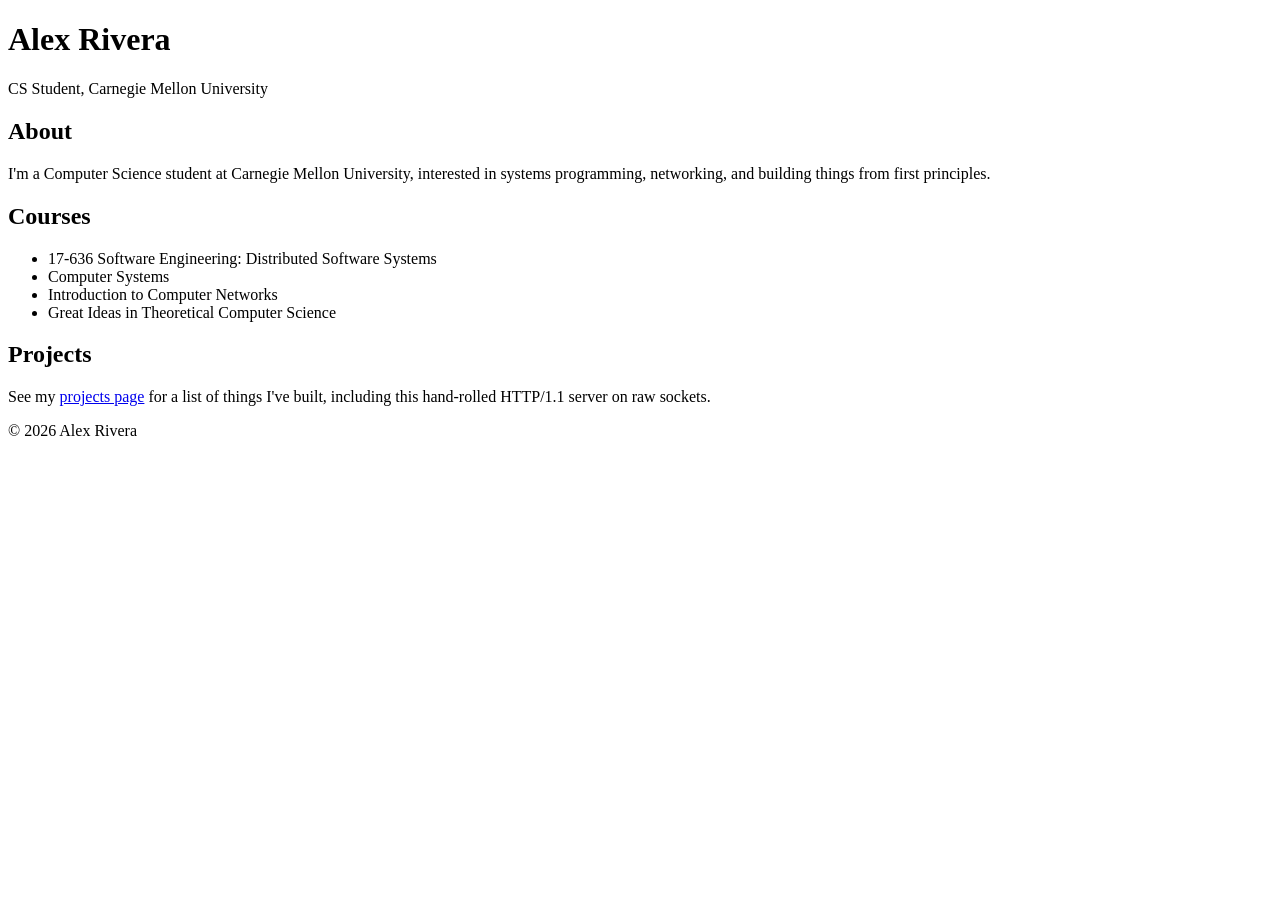
==== public/index.html @ e8ceadd6 "step1: demo app (src/app.py + public/) app.py wires Router(static_handler=static.serve) plus the two" ====
<!DOCTYPE html>
<html lang="en">
<head>
<meta charset="utf-8">
<title>Alex Rivera</title>
<link rel="stylesheet" href="/style.css">
</head>
<body>
<header>
<h1>Alex Rivera</h1>
<p>CS Student, Carnegie Mellon University</p>
</header>
<main>
<section>
<h2>About</h2>
<p>I'm a Computer Science student at Carnegie Mellon University, interested
in systems programming, networking, and building things from first
principles.</p>
</section>
<section>
<h2>Courses</h2>
<ul>
<li>17-636 Software Engineering: Distributed Software Systems</li>
<li>Computer Systems</li>
<li>Introduction to Computer Networks</li>
<li>Great Ideas in Theoretical Computer Science</li>
</ul>
</section>
<section>
<h2>Projects</h2>
<p>See my <a href="/projects.html">projects page</a> for a list of things
I've built, including this hand-rolled HTTP/1.1 server on raw sockets.</p>
</section>
</main>
<footer>
<p>&copy; 2026 Alex Rivera</p>
</footer>
</body>
</html>
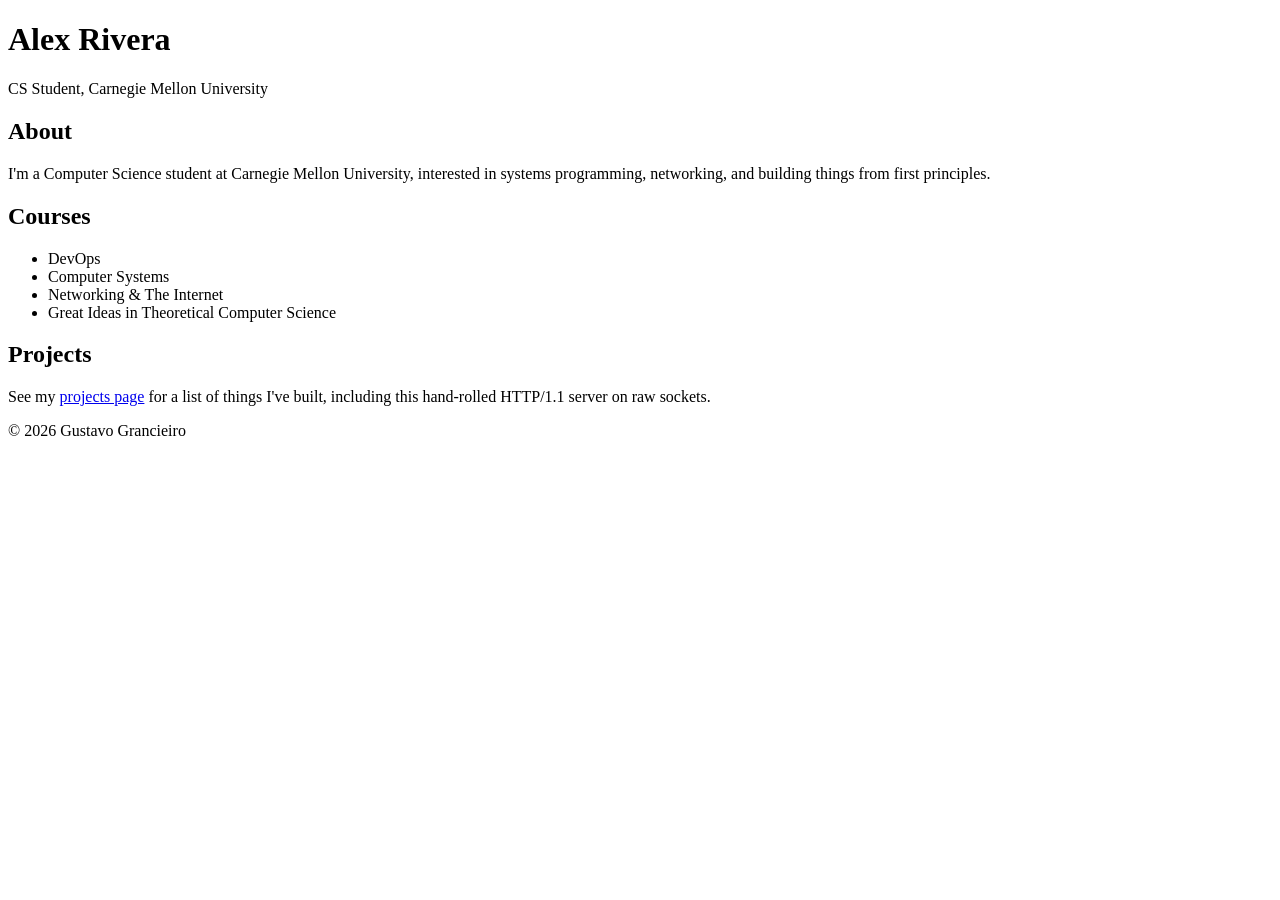
==== commit 56dd8488: "small nitpick in HTML file" ====
--- a/public/index.html
+++ b/public/index.html
@@ -1,39 +1,43 @@
-<!DOCTYPE html>
+<!doctype html>
 <html lang="en">
-<head>
-<meta charset="utf-8">
-<title>Alex Rivera</title>
-<link rel="stylesheet" href="/style.css">
-</head>
-<body>
-<header>
-<h1>Alex Rivera</h1>
-<p>CS Student, Carnegie Mellon University</p>
-</header>
-<main>
-<section>
-<h2>About</h2>
-<p>I'm a Computer Science student at Carnegie Mellon University, interested
-in systems programming, networking, and building things from first
-principles.</p>
-</section>
-<section>
-<h2>Courses</h2>
-<ul>
-<li>17-636 Software Engineering: Distributed Software Systems</li>
-<li>Computer Systems</li>
-<li>Introduction to Computer Networks</li>
-<li>Great Ideas in Theoretical Computer Science</li>
-</ul>
-</section>
-<section>
-<h2>Projects</h2>
-<p>See my <a href="/projects.html">projects page</a> for a list of things
-I've built, including this hand-rolled HTTP/1.1 server on raw sockets.</p>
-</section>
-</main>
-<footer>
-<p>&copy; 2026 Alex Rivera</p>
-</footer>
-</body>
+  <head>
+    <meta charset="utf-8" />
+    <title>Gustavo Grancieiro</title>
+    <link rel="stylesheet" href="/style.css" />
+  </head>
+  <body>
+    <header>
+      <h1>Alex Rivera</h1>
+      <p>CS Student, Carnegie Mellon University</p>
+    </header>
+    <main>
+      <section>
+        <h2>About</h2>
+        <p>
+          I'm a Computer Science student at Carnegie Mellon University,
+          interested in systems programming, networking, and building things
+          from first principles.
+        </p>
+      </section>
+      <section>
+        <h2>Courses</h2>
+        <ul>
+          <li>DevOps</li>
+          <li>Computer Systems</li>
+          <li>Networking & The Internet</li>
+          <li>Great Ideas in Theoretical Computer Science</li>
+        </ul>
+      </section>
+      <section>
+        <h2>Projects</h2>
+        <p>
+          See my <a href="/projects.html">projects page</a> for a list of things
+          I've built, including this hand-rolled HTTP/1.1 server on raw sockets.
+        </p>
+      </section>
+    </main>
+    <footer>
+      <p>&copy; 2026 Gustavo Grancieiro</p>
+    </footer>
+  </body>
 </html>
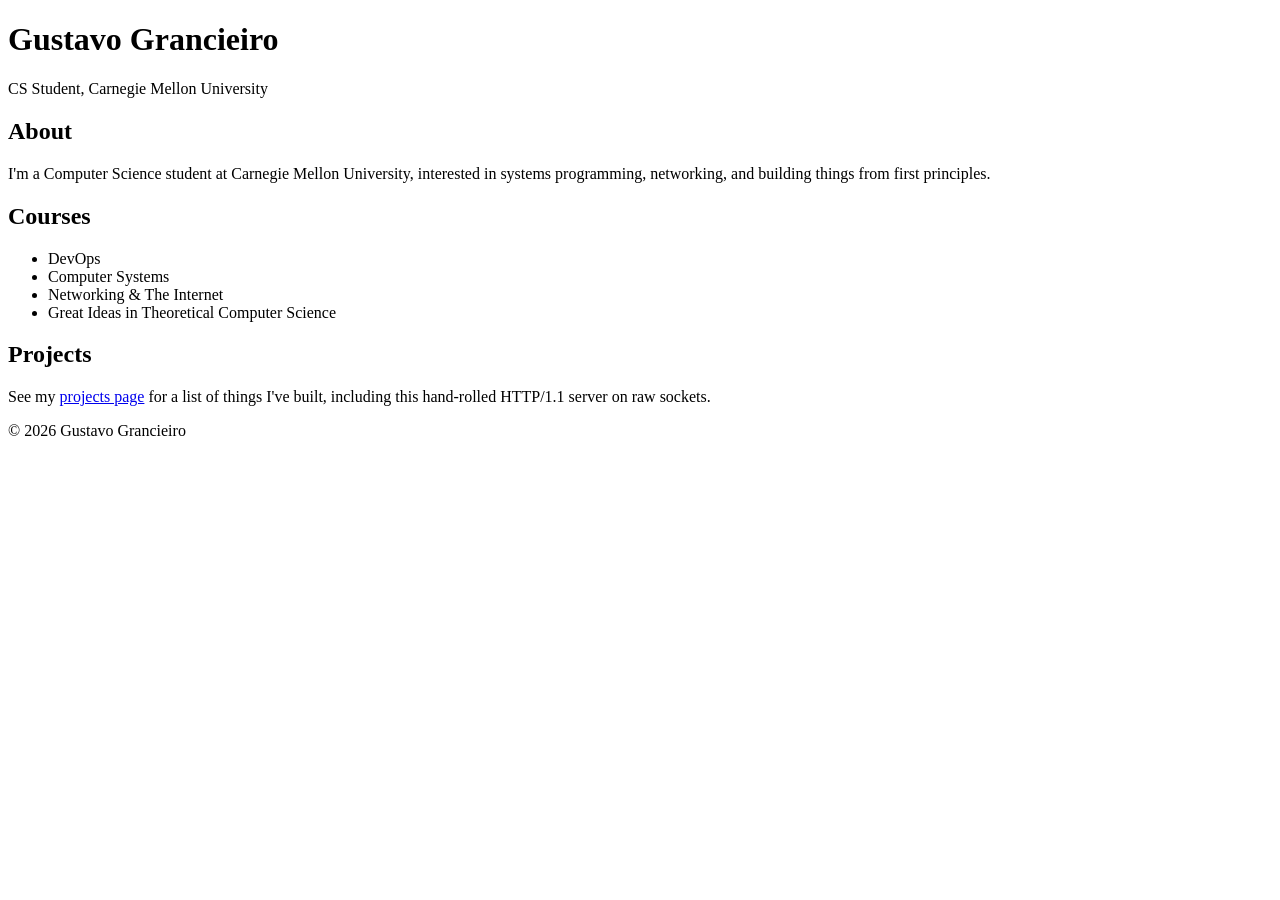
==== commit 28eb5f48: "fix: another nitpick" ====
--- a/public/index.html
+++ b/public/index.html
@@ -7,7 +7,7 @@
   </head>
   <body>
     <header>
-      <h1>Alex Rivera</h1>
+      <h1>Gustavo Grancieiro</h1>
       <p>CS Student, Carnegie Mellon University</p>
     </header>
     <main>
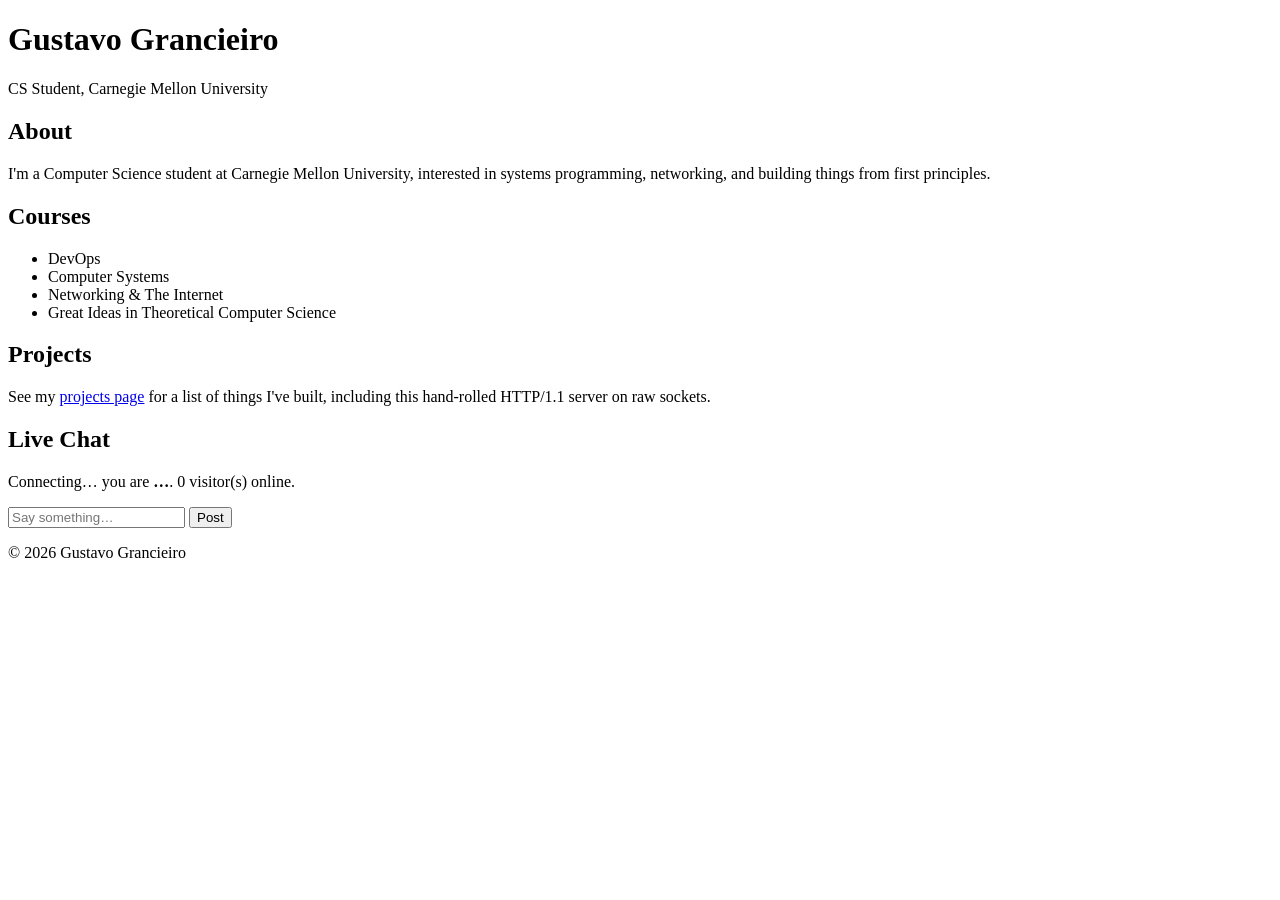
==== commit 0e550680: "step2: 2.6 — chat UI (public/chat.js, index.html section, styles) Renders welcome/message/visitors/e" ====
--- a/public/index.html
+++ b/public/index.html
@@ -35,9 +35,29 @@
           I've built, including this hand-rolled HTTP/1.1 server on raw sockets.
         </p>
       </section>
+      <section id="chat">
+        <h2>Live Chat</h2>
+        <p id="chat-status">
+          Connecting… you are <strong id="chat-name">…</strong>.
+          <span id="chat-visitors">0</span> visitor(s) online.
+        </p>
+        <ul id="chat-messages"></ul>
+        <form id="chat-form">
+          <input
+            id="chat-input"
+            type="text"
+            maxlength="500"
+            autocomplete="off"
+            placeholder="Say something…"
+          />
+          <button type="submit">Post</button>
+        </form>
+        <p id="chat-error" role="alert"></p>
+      </section>
     </main>
     <footer>
       <p>&copy; 2026 Gustavo Grancieiro</p>
     </footer>
+    <script src="/chat.js"></script>
   </body>
 </html>
